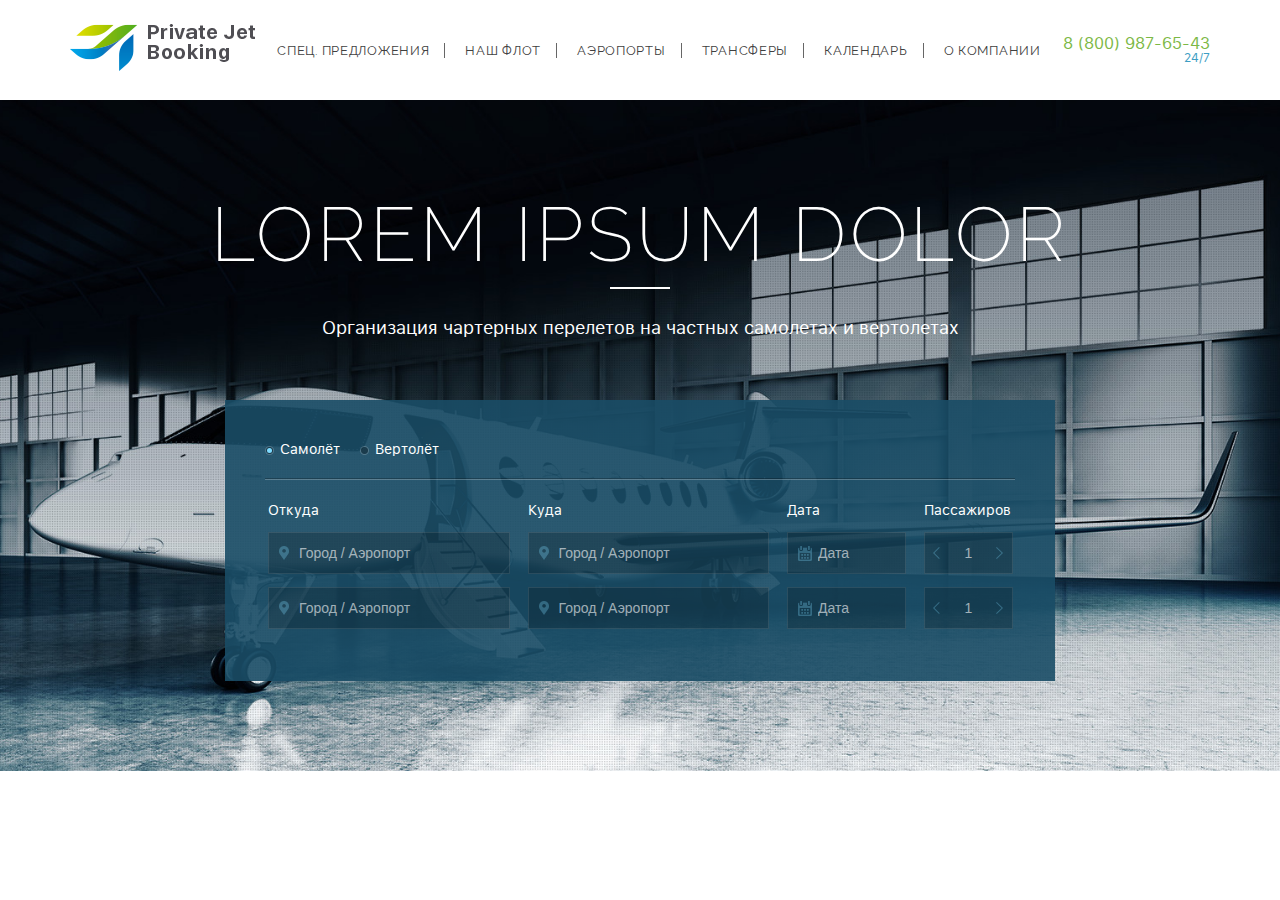
==== public/index.html @ f653ac94 "init" ====
<!DOCTYPE html>
<html lang="en">
  <head>
    <meta charset="UTF-8"/>
    <meta http-equiv="X-UA-Compatible" content="IE=edge"/>
    <meta name="viewport" content="width=device-width, initial-scale=1"/>
    <link rel="stylesheet" href="css/style.min.css"/>
    <title>Document</title>
  </head>
  <body>
    <div class="all-wrapper">
      <header class="site-header">
        <div class="container">
          <div class="site-header__inner"><a href="#" class="logo"><img src="img/logo.png" alt=""/></a>
            <ul class="main-menu">
              <li><a href="#">СПЕЦ. ПРЕДЛОЖЕНИЯ</a></li>
              <li><a href="#">Наш Флот</a></li>
              <li><a href="#">АЭРОПОРТЫ</a></li>
              <li><a href="#">ТРАНСФЕРЫ</a></li>
              <li><a href="#">КАЛЕНДАРЬ</a></li>
              <li><a href="#">О компании</a></li>
            </ul><a href="#" class="header__tel">8 (800) 987-65-43<span>24/7</span></a>
          </div>
        </div>
      </header>
      <main class="main-content">
        <div style="background-image: url(img/home-top.jpg)" class="home-top top-block">
          <div class="container">
            <div class="home-top__inner">
              <h1 class="home-top__title">Lorem ipsum dolor</h1>
              <p class="home-top__subtitle">Организация чартерных перелетов на частных самолетах и вертолетах</p>
              <div class="order-form">
                <div class="order-form__tabs"><a href="#" class="order-form__tabs-item active">Самолёт</a><a href="#" class="order-form__tabs-item">Вертолёт</a></div>
                <div class="order-form__tables">
                  <table class="order-form__table">
                    <tr>
                      <th class="order-form__origin-city">Откуда</th>
                      <th class="order-form__destination-city">Куда</th>
                      <th class="order-form__date">Дата</th>
                      <th class="order-form__passengers">Пассажиров</th>
                    </tr>
                    <tr>
                      <td class="order-form__origin-city">
                        <input type="text" placeholder="Город / Аэропорт" class="order-form__input order-form__city"/>
                      </td>
                      <td class="order-form__destination-city">
                        <input type="text" placeholder="Город / Аэропорт" class="order-form__input order-form__city"/>
                      </td>
                      <td class="order-form__date">
                        <input type="text" placeholder="Дата" class="order-form__input order-form__date-input"/>
                      </td>
                      <td class="order-form__passengers">
                        <input type="number" value="1" min="1" step="1" pattern="[0-9]*" inputmode="numeric" class="order-form__input order-form__passengers-input"/>
                        <div class="input-number-less spin"></div>
                        <div class="input-number-more spin"></div>
                      </td>
                    </tr>
                    <tr>
                      <td class="order-form__origin-city">
                        <input type="text" placeholder="Город / Аэропорт" class="order-form__input order-form__city"/>
                      </td>
                      <td class="order-form__destination-city">
                        <input type="text" placeholder="Город / Аэропорт" class="order-form__input order-form__city"/>
                      </td>
                      <td class="order-form__date">
                        <input type="text" placeholder="Дата" class="order-form__input order-form__date-input"/>
                      </td>
                      <td class="order-form__passengers">
                        <input type="number" value="1" min="1" step="1" pattern="[0-9]*" inputmode="numeric" class="order-form__input order-form__passengers-input"/>
                        <div class="input-number-less spin"></div>
                        <div class="input-number-more spin"></div>
                      </td>
                    </tr>
                  </table>
                </div>
              </div>
            </div>
          </div>
        </div>
      </main>
    </div>
    <footer class="site-footer"></footer>
    <script src="https://ajax.googleapis.com/ajax/libs/jquery/2.1.4/jquery.min.js"></script>
    <script src="js/lib/lib.min.js"></script>
    <script src="js/main.min.js"></script>
  </body>
</html>
---- public/css/style.min.css ----
.cf:after,.cf:before{content:" ";display:table}.cf:after{clear:both}.cf{*zoom:1}*,:after,:before{box-sizing:border-box}

/*! normalize.css v5.0.0 | MIT License | github.com/necolas/normalize.css */html{font-family:sans-serif;line-height:1.15;-ms-text-size-adjust:100%;-webkit-text-size-adjust:100%}body{margin:0}article,aside,footer,header,nav,section{display:block}h1{font-size:2em;margin:.67em 0}figcaption,figure,main{display:block}figure{margin:1em 40px}hr{box-sizing:content-box;height:0;overflow:visible}pre{font-family:monospace,monospace;font-size:1em}a{background-color:transparent;-webkit-text-decoration-skip:objects}a:active,a:hover{outline-width:0}abbr[title]{border-bottom:none;text-decoration:underline;text-decoration:underline dotted}b,strong{font-weight:inherit;font-weight:bolder}code,kbd,samp{font-family:monospace,monospace;font-size:1em}dfn{font-style:italic}mark{background-color:#ff0;color:#000}small{font-size:80%}sub,sup{font-size:75%;line-height:0;position:relative;vertical-align:baseline}sub{bottom:-.25em}sup{top:-.5em}audio,video{display:inline-block}audio:not([controls]){display:none;height:0}img{border-style:none}svg:not(:root){overflow:hidden}button,input,optgroup,select,textarea{font-family:sans-serif;font-size:100%;line-height:1.15;margin:0}button,input{overflow:visible}button,select{text-transform:none}[type=reset],[type=submit],button,html [type=button]{-webkit-appearance:button}[type=button]::-moz-focus-inner,[type=reset]::-moz-focus-inner,[type=submit]::-moz-focus-inner,button::-moz-focus-inner{border-style:none;padding:0}[type=button]:-moz-focusring,[type=reset]:-moz-focusring,[type=submit]:-moz-focusring,button:-moz-focusring{outline:1px dotted ButtonText}fieldset{border:1px solid silver;margin:0 2px;padding:.35em .625em .75em}legend{box-sizing:border-box;color:inherit;display:table;max-width:100%;padding:0;white-space:normal}progress{display:inline-block;vertical-align:baseline}textarea{overflow:auto}[type=checkbox],[type=radio]{box-sizing:border-box;padding:0}[type=number]::-webkit-inner-spin-button,[type=number]::-webkit-outer-spin-button{height:auto}[type=search]{-webkit-appearance:textfield;outline-offset:-2px}[type=search]::-webkit-search-cancel-button,[type=search]::-webkit-search-decoration{-webkit-appearance:none}::-webkit-file-upload-button{-webkit-appearance:button;font:inherit}details,menu{display:block}summary{display:list-item}canvas{display:inline-block}[hidden],template{display:none}@font-face{font-family:Raleway;src:url(../fonts/RalewayExtraLight/RalewayExtraLight.eot);src:url(../fonts/RalewayExtraLight/RalewayExtraLight.eot?#iefix) format("embedded-opentype"),url(../fonts/RalewayExtraLight/RalewayExtraLight.woff) format("woff"),url(../fonts/RalewayExtraLight/RalewayExtraLight.ttf) format("truetype");font-style:normal;font-weight:100}@font-face{font-family:Raleway;src:url(../fonts/RalewayLight/RalewayLight.eot);src:url(../fonts/RalewayLight/RalewayLight.eot?#iefix) format("embedded-opentype"),url(../fonts/RalewayLight/RalewayLight.woff) format("woff"),url(../fonts/RalewayLight/RalewayLight.ttf) format("truetype");font-style:normal;font-weight:300}@font-face{font-family:Raleway;src:url(../fonts/RalewayRegular/RalewayRegular.eot);src:url(../fonts/RalewayRegular/RalewayRegular.eot?#iefix) format("embedded-opentype"),url(../fonts/RalewayRegular/RalewayRegular.woff) format("woff"),url(../fonts/RalewayRegular/RalewayRegular.ttf) format("truetype");font-style:normal;font-weight:400}@font-face{font-family:sf_ui__text;src:url(../fonts/sfuitext-light.woff2) format("woff2"),url(../fonts/sfuitext-light.woff) format("woff");font-weight:300;font-style:normal}@font-face{font-family:sf_ui__text;src:url(../fonts/sfuitext-regular.woff2) format("woff2"),url(../fonts/sfuitext-regular.woff) format("woff");font-weight:400;font-style:normal}@font-face{font-family:sf_ui__text;src:url(../fonts/sfuitext-regularg2.woff2) format("woff2"),url(../fonts/sfuitext-regularg2.woff) format("woff");font-weight:200;font-style:normal}.container{max-width:1160px;padding:0 10px;margin:auto}

/*!
 * Datepicker for Bootstrap v1.6.4 (https://github.com/eternicode/bootstrap-datepicker)
 *
 * Copyright 2012 Stefan Petre
 * Improvements by Andrew Rowls
 * Licensed under the Apache License v2.0 (http://www.apache.org/licenses/LICENSE-2.0)
 */.datepicker{padding:4px;border-radius:4px;direction:ltr}.datepicker-inline{width:220px}.datepicker.datepicker-rtl{direction:rtl}.datepicker.datepicker-rtl table tr td span{float:right}.datepicker-dropdown{top:0;left:0}.datepicker-dropdown:before{content:"";display:inline-block;border-left:7px solid transparent;border-right:7px solid transparent;border-bottom:7px solid #999;border-top:0;border-bottom-color:rgba(0,0,0,.2);position:absolute}.datepicker-dropdown:after{content:"";display:inline-block;border-left:6px solid transparent;border-right:6px solid transparent;border-bottom:6px solid #fff;border-top:0;position:absolute}.datepicker-dropdown.datepicker-orient-left:before{left:6px}.datepicker-dropdown.datepicker-orient-left:after{left:7px}.datepicker-dropdown.datepicker-orient-right:before{right:6px}.datepicker-dropdown.datepicker-orient-right:after{right:7px}.datepicker-dropdown.datepicker-orient-bottom:before{top:-7px}.datepicker-dropdown.datepicker-orient-bottom:after{top:-6px}.datepicker-dropdown.datepicker-orient-top:before{bottom:-7px;border-bottom:0;border-top:7px solid #999}.datepicker-dropdown.datepicker-orient-top:after{bottom:-6px;border-bottom:0;border-top:6px solid #fff}.datepicker table{margin:0;-webkit-touch-callout:none;-webkit-user-select:none;-moz-user-select:none;-ms-user-select:none;user-select:none}.datepicker td,.datepicker th{text-align:center;width:20px;height:20px;border-radius:4px;border:none}.table-striped .datepicker table tr td,.table-striped .datepicker table tr th{background-color:transparent}.datepicker table tr td.day.focused,.datepicker table tr td.day:hover{background:#eee;cursor:pointer}.datepicker table tr td.new,.datepicker table tr td.old{color:#999}.datepicker table tr td.disabled,.datepicker table tr td.disabled:hover{background:0 0;color:#999;cursor:default}.datepicker table tr td.highlighted{background:#d9edf7;border-radius:0}.datepicker table tr td.today,.datepicker table tr td.today.disabled,.datepicker table tr td.today.disabled:hover,.datepicker table tr td.today:hover{background-color:#fde19a;background-image:linear-gradient(180deg,#fdd49a,#fdf59a);background-repeat:repeat-x;filter:progid:DXImageTransform.Microsoft.gradient(startColorstr="#fdd49a",endColorstr="#fdf59a",GradientType=0);border-color:#fdf59a #fdf59a #fbed50;border-color:rgba(0,0,0,.1) rgba(0,0,0,.1) rgba(0,0,0,.25);filter:progid:DXImageTransform.Microsoft.gradient(enabled=false);color:#000}.datepicker table tr td.today.active,.datepicker table tr td.today.disabled,.datepicker table tr td.today.disabled.active,.datepicker table tr td.today.disabled.disabled,.datepicker table tr td.today.disabled:active,.datepicker table tr td.today.disabled:hover,.datepicker table tr td.today.disabled:hover.active,.datepicker table tr td.today.disabled:hover.disabled,.datepicker table tr td.today.disabled:hover:active,.datepicker table tr td.today.disabled:hover:hover,.datepicker table tr td.today.disabled:hover[disabled],.datepicker table tr td.today.disabled[disabled],.datepicker table tr td.today:active,.datepicker table tr td.today:hover,.datepicker table tr td.today:hover.active,.datepicker table tr td.today:hover.disabled,.datepicker table tr td.today:hover:active,.datepicker table tr td.today:hover:hover,.datepicker table tr td.today:hover[disabled],.datepicker table tr td.today[disabled]{background-color:#fdf59a}.datepicker table tr td.today.active,.datepicker table tr td.today.disabled.active,.datepicker table tr td.today.disabled:active,.datepicker table tr td.today.disabled:hover.active,.datepicker table tr td.today.disabled:hover:active,.datepicker table tr td.today:active,.datepicker table tr td.today:hover.active,.datepicker table tr td.today:hover:active{background-color:#fbf069\9}.datepicker table tr td.today:hover:hover{color:#000}.datepicker table tr td.today.active:hover{color:#fff}.datepicker table tr td.range,.datepicker table tr td.range.disabled,.datepicker table tr td.range.disabled:hover,.datepicker table tr td.range:hover{background:#eee;border-radius:0}.datepicker table tr td.range.today,.datepicker table tr td.range.today.disabled,.datepicker table tr td.range.today.disabled:hover,.datepicker table tr td.range.today:hover{background-color:#f3d17a;background-image:linear-gradient(180deg,#f3c17a,#f3e97a);background-repeat:repeat-x;filter:progid:DXImageTransform.Microsoft.gradient(startColorstr="#f3c17a",endColorstr="#f3e97a",GradientType=0);border-color:#f3e97a #f3e97a #edde34;border-color:rgba(0,0,0,.1) rgba(0,0,0,.1) rgba(0,0,0,.25);filter:progid:DXImageTransform.Microsoft.gradient(enabled=false);border-radius:0}.datepicker table tr td.range.today.active,.datepicker table tr td.range.today.disabled,.datepicker table tr td.range.today.disabled.active,.datepicker table tr td.range.today.disabled.disabled,.datepicker table tr td.range.today.disabled:active,.datepicker table tr td.range.today.disabled:hover,.datepicker table tr td.range.today.disabled:hover.active,.datepicker table tr td.range.today.disabled:hover.disabled,.datepicker table tr td.range.today.disabled:hover:active,.datepicker table tr td.range.today.disabled:hover:hover,.datepicker table tr td.range.today.disabled:hover[disabled],.datepicker table tr td.range.today.disabled[disabled],.datepicker table tr td.range.today:active,.datepicker table tr td.range.today:hover,.datepicker table tr td.range.today:hover.active,.datepicker table tr td.range.today:hover.disabled,.datepicker table tr td.range.today:hover:active,.datepicker table tr td.range.today:hover:hover,.datepicker table tr td.range.today:hover[disabled],.datepicker table tr td.range.today[disabled]{background-color:#f3e97a}.datepicker table tr td.range.today.active,.datepicker table tr td.range.today.disabled.active,.datepicker table tr td.range.today.disabled:active,.datepicker table tr td.range.today.disabled:hover.active,.datepicker table tr td.range.today.disabled:hover:active,.datepicker table tr td.range.today:active,.datepicker table tr td.range.today:hover.active,.datepicker table tr td.range.today:hover:active{background-color:#efe24b\9}.datepicker table tr td.selected,.datepicker table tr td.selected.disabled,.datepicker table tr td.selected.disabled:hover,.datepicker table tr td.selected:hover{background-color:#9e9e9e;background-image:linear-gradient(180deg,#b3b3b3,grey);background-repeat:repeat-x;filter:progid:DXImageTransform.Microsoft.gradient(startColorstr="#b3b3b3",endColorstr="#808080",GradientType=0);border-color:grey grey #595959;border-color:rgba(0,0,0,.1) rgba(0,0,0,.1) rgba(0,0,0,.25);filter:progid:DXImageTransform.Microsoft.gradient(enabled=false);color:#fff;text-shadow:0 -1px 0 rgba(0,0,0,.25)}.datepicker table tr td.selected.active,.datepicker table tr td.selected.disabled,.datepicker table tr td.selected.disabled.active,.datepicker table tr td.selected.disabled.disabled,.datepicker table tr td.selected.disabled:active,.datepicker table tr td.selected.disabled:hover,.datepicker table tr td.selected.disabled:hover.active,.datepicker table tr td.selected.disabled:hover.disabled,.datepicker table tr td.selected.disabled:hover:active,.datepicker table tr td.selected.disabled:hover:hover,.datepicker table tr td.selected.disabled:hover[disabled],.datepicker table tr td.selected.disabled[disabled],.datepicker table tr td.selected:active,.datepicker table tr td.selected:hover,.datepicker table tr td.selected:hover.active,.datepicker table tr td.selected:hover.disabled,.datepicker table tr td.selected:hover:active,.datepicker table tr td.selected:hover:hover,.datepicker table tr td.selected:hover[disabled],.datepicker table tr td.selected[disabled]{background-color:grey}.datepicker table tr td.selected.active,.datepicker table tr td.selected.disabled.active,.datepicker table tr td.selected.disabled:active,.datepicker table tr td.selected.disabled:hover.active,.datepicker table tr td.selected.disabled:hover:active,.datepicker table tr td.selected:active,.datepicker table tr td.selected:hover.active,.datepicker table tr td.selected:hover:active{background-color:#666\9}.datepicker table tr td.active,.datepicker table tr td.active.disabled,.datepicker table tr td.active.disabled:hover,.datepicker table tr td.active:hover{background-color:#006dcc;background-image:linear-gradient(180deg,#08c,#04c);background-repeat:repeat-x;filter:progid:DXImageTransform.Microsoft.gradient(startColorstr="#08c",endColorstr="#0044cc",GradientType=0);border-color:#04c #04c #002a80;border-color:rgba(0,0,0,.1) rgba(0,0,0,.1) rgba(0,0,0,.25);filter:progid:DXImageTransform.Microsoft.gradient(enabled=false);color:#fff;text-shadow:0 -1px 0 rgba(0,0,0,.25)}.datepicker table tr td.active.active,.datepicker table tr td.active.disabled,.datepicker table tr td.active.disabled.active,.datepicker table tr td.active.disabled.disabled,.datepicker table tr td.active.disabled:active,.datepicker table tr td.active.disabled:hover,.datepicker table tr td.active.disabled:hover.active,.datepicker table tr td.active.disabled:hover.disabled,.datepicker table tr td.active.disabled:hover:active,.datepicker table tr td.active.disabled:hover:hover,.datepicker table tr td.active.disabled:hover[disabled],.datepicker table tr td.active.disabled[disabled],.datepicker table tr td.active:active,.datepicker table tr td.active:hover,.datepicker table tr td.active:hover.active,.datepicker table tr td.active:hover.disabled,.datepicker table tr td.active:hover:active,.datepicker table tr td.active:hover:hover,.datepicker table tr td.active:hover[disabled],.datepicker table tr td.active[disabled]{background-color:#04c}.datepicker table tr td.active.active,.datepicker table tr td.active.disabled.active,.datepicker table tr td.active.disabled:active,.datepicker table tr td.active.disabled:hover.active,.datepicker table tr td.active.disabled:hover:active,.datepicker table tr td.active:active,.datepicker table tr td.active:hover.active,.datepicker table tr td.active:hover:active{background-color:#039\9}.datepicker table tr td span{display:block;width:23%;height:54px;line-height:54px;float:left;margin:1%;cursor:pointer;border-radius:4px}.datepicker table tr td span.focused,.datepicker table tr td span:hover{background:#eee}.datepicker table tr td span.disabled,.datepicker table tr td span.disabled:hover{background:0 0;color:#999;cursor:default}.datepicker table tr td span.active,.datepicker table tr td span.active.disabled,.datepicker table tr td span.active.disabled:hover,.datepicker table tr td span.active:hover{background-color:#006dcc;background-image:linear-gradient(180deg,#08c,#04c);background-repeat:repeat-x;filter:progid:DXImageTransform.Microsoft.gradient(startColorstr="#08c",endColorstr="#0044cc",GradientType=0);border-color:#04c #04c #002a80;border-color:rgba(0,0,0,.1) rgba(0,0,0,.1) rgba(0,0,0,.25);filter:progid:DXImageTransform.Microsoft.gradient(enabled=false);color:#fff;text-shadow:0 -1px 0 rgba(0,0,0,.25)}.datepicker table tr td span.active.active,.datepicker table tr td span.active.disabled,.datepicker table tr td span.active.disabled.active,.datepicker table tr td span.active.disabled.disabled,.datepicker table tr td span.active.disabled:active,.datepicker table tr td span.active.disabled:hover,.datepicker table tr td span.active.disabled:hover.active,.datepicker table tr td span.active.disabled:hover.disabled,.datepicker table tr td span.active.disabled:hover:active,.datepicker table tr td span.active.disabled:hover:hover,.datepicker table tr td span.active.disabled:hover[disabled],.datepicker table tr td span.active.disabled[disabled],.datepicker table tr td span.active:active,.datepicker table tr td span.active:hover,.datepicker table tr td span.active:hover.active,.datepicker table tr td span.active:hover.disabled,.datepicker table tr td span.active:hover:active,.datepicker table tr td span.active:hover:hover,.datepicker table tr td span.active:hover[disabled],.datepicker table tr td span.active[disabled]{background-color:#04c}.datepicker table tr td span.active.active,.datepicker table tr td span.active.disabled.active,.datepicker table tr td span.active.disabled:active,.datepicker table tr td span.active.disabled:hover.active,.datepicker table tr td span.active.disabled:hover:active,.datepicker table tr td span.active:active,.datepicker table tr td span.active:hover.active,.datepicker table tr td span.active:hover:active{background-color:#039\9}.datepicker table tr td span.new,.datepicker table tr td span.old{color:#999}.datepicker .datepicker-switch{width:145px}.datepicker .datepicker-switch,.datepicker .next,.datepicker .prev,.datepicker tfoot tr th{cursor:pointer}.datepicker .datepicker-switch:hover,.datepicker .next:hover,.datepicker .prev:hover,.datepicker tfoot tr th:hover{background:#eee}.datepicker .cw{font-size:10px;width:12px;padding:0 2px 0 5px;vertical-align:middle}.input-append.date .add-on,.input-prepend.date .add-on{cursor:pointer}.input-append.date .add-on i,.input-prepend.date .add-on i{margin-top:3px}.input-daterange input{text-align:center}.input-daterange input:first-child{border-radius:3px 0 0 3px}.input-daterange input:last-child{border-radius:0 3px 3px 0}.input-daterange .add-on{display:inline-block;width:auto;min-width:16px;height:18px;padding:4px 5px;font-weight:400;line-height:18px;text-align:center;text-shadow:0 1px 0 #fff;vertical-align:middle;background-color:#eee;border:1px solid #ccc;margin-left:-5px;margin-right:-5px}body{font-family:sf_ui__text;font-weight:400}.site-header__inner{display:-webkit-box;display:-ms-flexbox;display:flex;-webkit-box-pack:justify;-ms-flex-pack:justify;justify-content:space-between;-webkit-box-align:center;-ms-flex-align:center;align-items:center;height:100px}.site-header .main-menu{list-style-type:none;margin:0;padding:0}.site-header .main-menu li{display:inline-block;border-right:1px solid #666;line-height:14px}.site-header .main-menu li:last-child{border:none}.site-header .main-menu li a{font:400 13px Raleway;color:#404040;text-transform:uppercase;text-decoration:none;padding:0 15px;letter-spacing:.055em}.site-header .main-menu li a:hover{text-decoration:underline}.site-header .header__tel{font:400 16px sf_ui__text;color:#7cb845;text-decoration:none}.site-header .header__tel span{font-size:12px;color:#3d9ec4;display:block;text-align:right}.top-block{background-size:cover;background-position:50%;background-repeat:no-repeat;padding:90px 0;min-height:500px;color:#fff}.home-top__title{text-align:center;letter-spacing:.05em;font:100 76px Raleway;margin:0 0 30px;text-transform:uppercase;position:relative;padding-bottom:10px}.home-top__title:after{position:absolute;content:"";width:60px;height:2px;background:#fff;bottom:0;left:50%;margin-left:-30px}.home-top__subtitle{font-size:18px;margin:0;text-align:center}.order-form{max-width:830px;margin:60px auto 0;padding:40px;background:rgba(25,76,102,.9)}.order-form__tabs{padding-bottom:20px;border-bottom:1px solid rgba(0,0,0,.25)}.order-form__tabs-item{background:url(../img/tab-ico.png) left top 4px no-repeat;padding-left:15px;color:#fff;font-size:14px;text-decoration:none;margin-right:20px;display:inline-block;position:relative}.order-form__tabs-item:after{content:"";display:none;height:5px;width:5px;background:#7fdbff;border-radius:50%;position:absolute;left:2px;top:6px}.order-form__tabs-item.active:after,.order-form__tabs-item:hover:after{display:block}.order-form__tables{padding-top:20px;border-top:1px solid hsla(0,0%,100%,.25)}.order-form__table{width:100%;table-layout:fixed}.order-form__table th{text-align:left;font-weight:400;font-size:14px}.order-form__table td,.order-form__table th{padding-bottom:10px}.order-form__table td{padding-right:15px}.order-form__table input{display:block;max-width:100%}.order-form__passengers{width:90px;position:relative;padding-right:0!important}.order-form__date{width:135px}.order-form__input{width:100%;height:42px;background-color:rgba(0,0,0,.2);border:1px solid hsla(0,0%,100%,.1);outline:0;padding:0 10px 0 30px;font-size:14px;background-position:left 10px center;background-repeat:no-repeat;color:#fff}.order-form__input::-webkit-input-placeholder{color:hsla(0,0%,100%,.6)}.order-form__input:-moz-placeholder,.order-form__input::-moz-placeholder{color:hsla(0,0%,100%,.6)}.order-form__input:-ms-input-placeholder{color:hsla(0,0%,100%,.6)}.order-form__city{background-image:url(../img/order-loc.png)}.order-form__date-input{background-image:url(../img/order-date.png)}.order-form__passengers-input{text-align:center;padding:0 20px;color:hsla(0,0%,100%,.6);-webkit-appearance:none;appearance:none;-moz-appearance:textfield}.order-form input[type=number]::-webkit-inner-spin-button,.order-form input[type=number]::-webkit-outer-spin-button{-webkit-appearance:none;margin:0}.order-form .spin{position:absolute;background:url(../img/spin-less.png);width:7px;height:12px;top:16px;left:10px;cursor:pointer}.order-form .spin.input-number-more{left:auto;right:10px;background:url(../img/spin-right.png)}
/*# sourceMappingURL=maps/style.min.css.map */
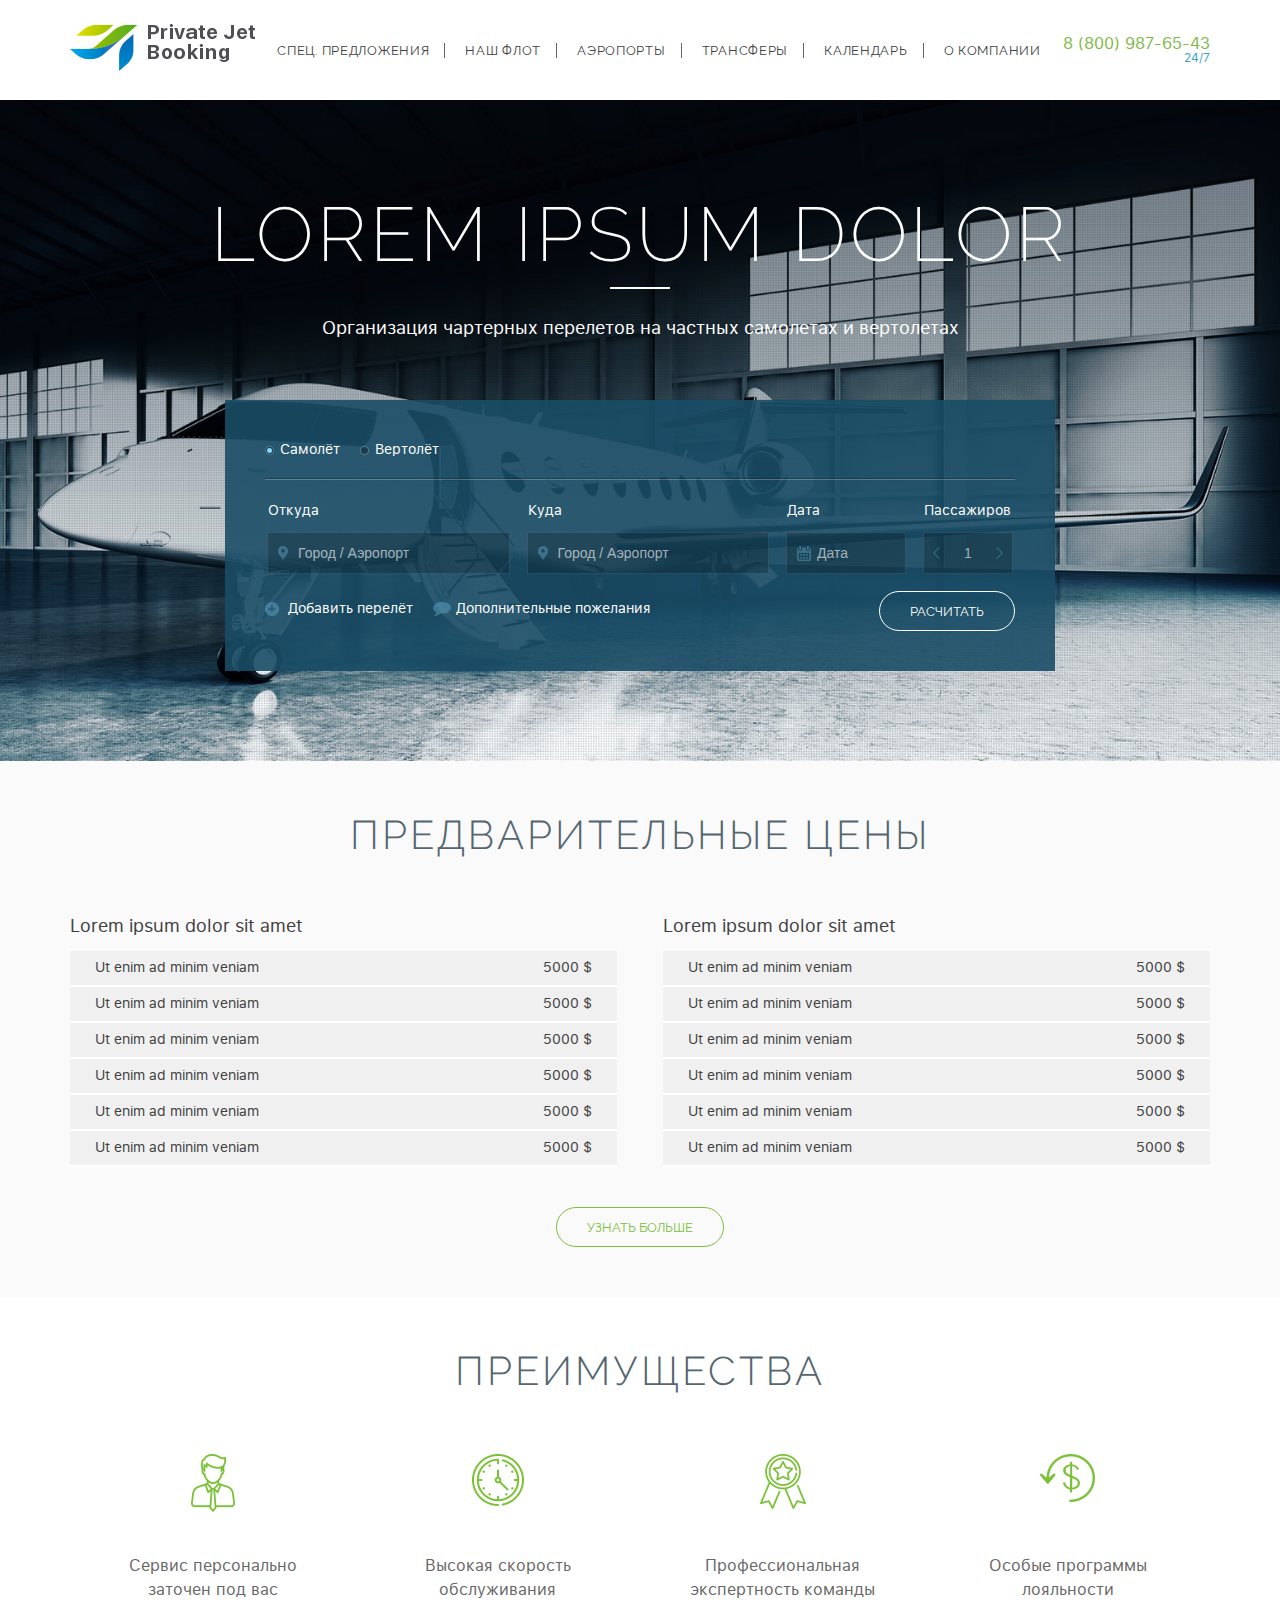
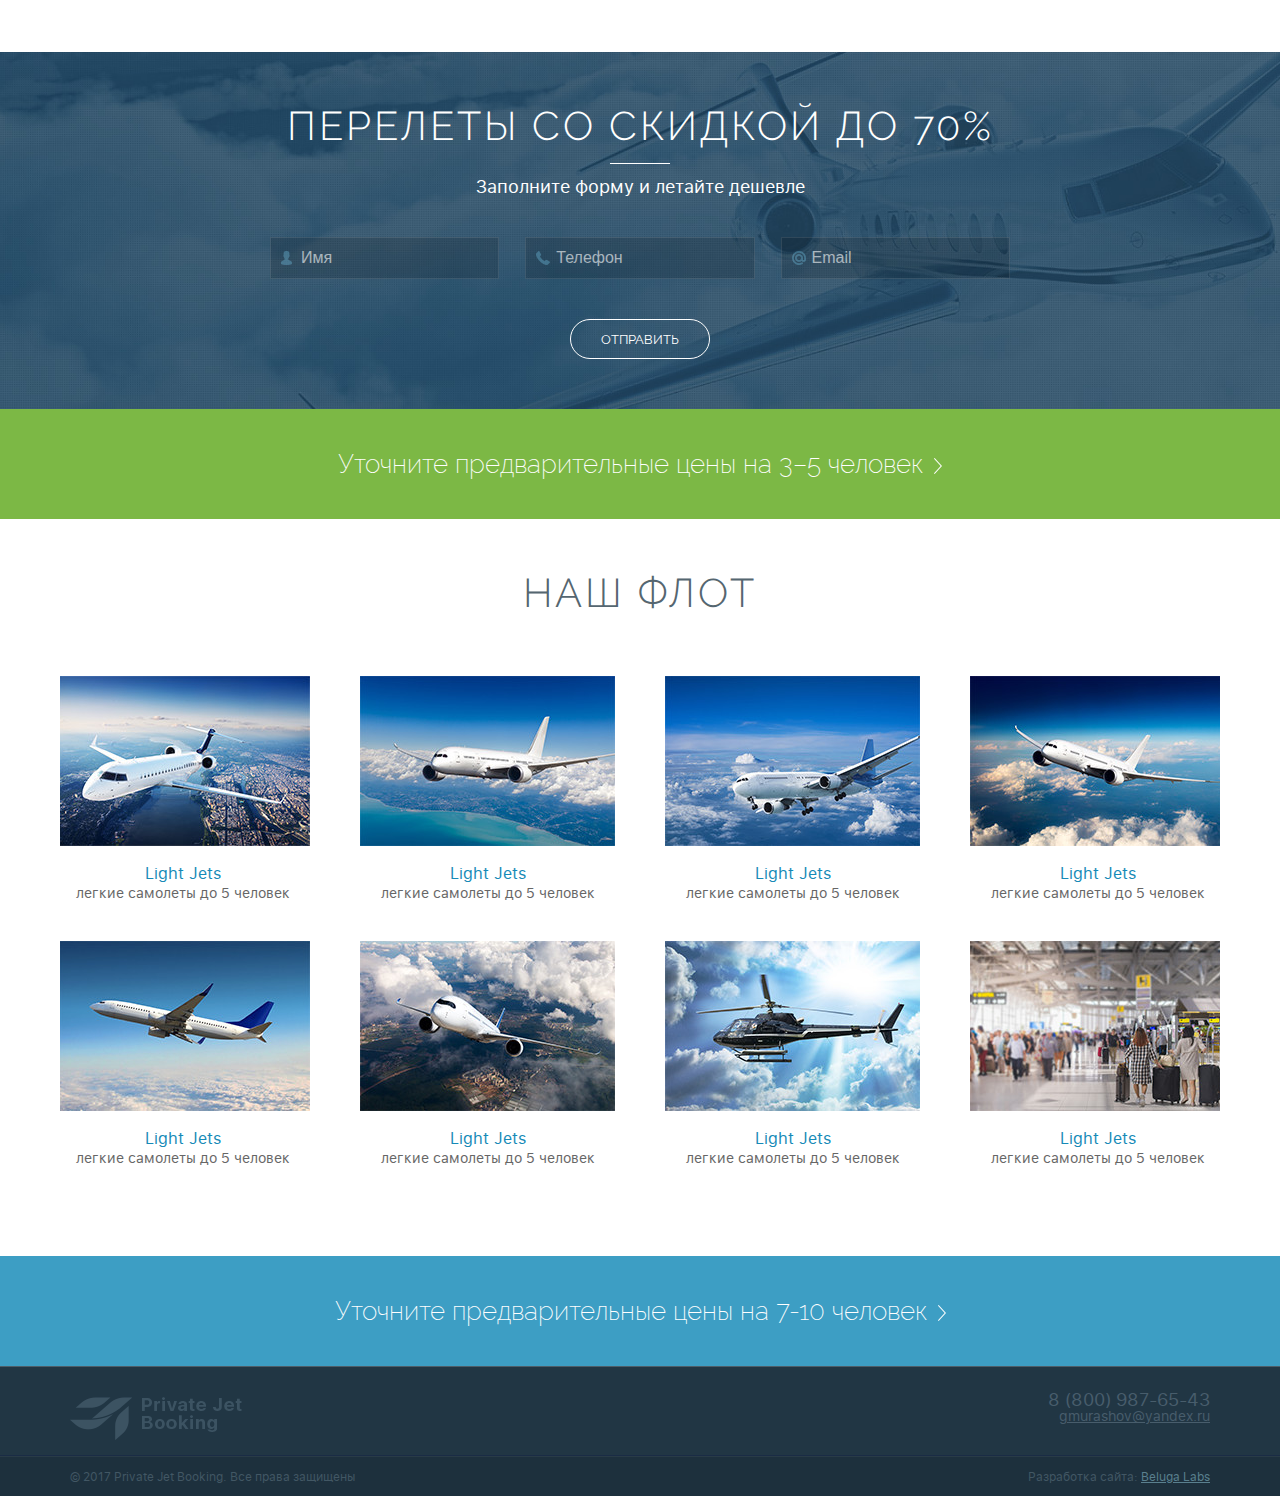
==== commit fbff30fd: "++" ====
--- a/public/index.html
+++ b/public/index.html
@@ -55,31 +55,174 @@
                         <div class="input-number-more spin"></div>
                       </td>
                     </tr>
-                    <tr>
-                      <td class="order-form__origin-city">
-                        <input type="text" placeholder="Город / Аэропорт" class="order-form__input order-form__city"/>
-                      </td>
-                      <td class="order-form__destination-city">
-                        <input type="text" placeholder="Город / Аэропорт" class="order-form__input order-form__city"/>
-                      </td>
-                      <td class="order-form__date">
-                        <input type="text" placeholder="Дата" class="order-form__input order-form__date-input"/>
-                      </td>
-                      <td class="order-form__passengers">
-                        <input type="number" value="1" min="1" step="1" pattern="[0-9]*" inputmode="numeric" class="order-form__input order-form__passengers-input"/>
-                        <div class="input-number-less spin"></div>
-                        <div class="input-number-more spin"></div>
-                      </td>
-                    </tr>
                   </table>
                 </div>
+                <div class="order-form__bottom">
+                  <div class="order-form__new"><a href="#" class="order-form__new-link add-row">Добавить перелёт</a><a href="#" class="order-form__new-link more-desire">Дополнительные пожелания</a></div>
+                  <div class="order-form__submit">
+                    <input type="submit" value="Расчитать" class="btn"/>
+                  </div>
+                </div>
               </div>
             </div>
           </div>
         </div>
+        <div class="home-prices home-blocks">
+          <div class="container">
+            <h2 class="simple-title">Предварительные цены</h2>
+            <div class="home-prices__wrapper">
+              <div class="home-prices__col">
+                <p class="home-prices__title">Lorem ipsum dolor sit amet</p>
+                <table>
+                  <tr>
+                    <td>Ut enim ad minim veniam</td>
+                    <td>5000 $</td>
+                  </tr>
+                  <tr>
+                    <td>Ut enim ad minim veniam</td>
+                    <td>5000 $</td>
+                  </tr>
+                  <tr>
+                    <td>Ut enim ad minim veniam</td>
+                    <td>5000 $</td>
+                  </tr>
+                  <tr>
+                    <td>Ut enim ad minim veniam</td>
+                    <td>5000 $</td>
+                  </tr>
+                  <tr>
+                    <td>Ut enim ad minim veniam</td>
+                    <td>5000 $</td>
+                  </tr>
+                  <tr>
+                    <td>Ut enim ad minim veniam</td>
+                    <td>5000 $</td>
+                  </tr>
+                </table>
+              </div>
+              <div class="home-prices__col">
+                <p class="home-prices__title">Lorem ipsum dolor sit amet</p>
+                <table>
+                  <tr>
+                    <td>Ut enim ad minim veniam</td>
+                    <td>5000 $</td>
+                  </tr>
+                  <tr>
+                    <td>Ut enim ad minim veniam</td>
+                    <td>5000 $</td>
+                  </tr>
+                  <tr>
+                    <td>Ut enim ad minim veniam</td>
+                    <td>5000 $</td>
+                  </tr>
+                  <tr>
+                    <td>Ut enim ad minim veniam</td>
+                    <td>5000 $</td>
+                  </tr>
+                  <tr>
+                    <td>Ut enim ad minim veniam</td>
+                    <td>5000 $</td>
+                  </tr>
+                  <tr>
+                    <td>Ut enim ad minim veniam</td>
+                    <td>5000 $</td>
+                  </tr>
+                </table>
+              </div>
+            </div>
+            <div class="link-wrapper"><a href="#" class="btn btn--green">Узнать больше</a></div>
+          </div>
+        </div>
+        <div class="home-advantages home-blocks">
+          <div class="container">
+            <h2 class="simple-title">Преимущества</h2>
+            <div class="home-advantages__list">
+              <div class="home-advantages__item">
+                <div class="home-advantages__img"><img src="img/adv1.png" alt=""/></div>
+                <p class="home-advantages__text">Сервис персонально заточен под вас</p>
+              </div>
+              <div class="home-advantages__item">
+                <div class="home-advantages__img"><img src="img/adv2.png" alt=""/></div>
+                <p class="home-advantages__text">Высокая скорость обслуживания </p>
+              </div>
+              <div class="home-advantages__item">
+                <div class="home-advantages__img"><img src="img/adv3.png" alt=""/></div>
+                <p class="home-advantages__text">Профессиональная экспертность команды</p>
+              </div>
+              <div class="home-advantages__item">
+                <div class="home-advantages__img"><img src="img/adv4.png" alt=""/></div>
+                <p class="home-advantages__text">Особые программы лояльности </p>
+              </div>
+            </div>
+          </div>
+        </div>
+        <div class="home-form home-blocks">
+          <div class="container">
+            <h2 class="simple-title">Перелеты со скидкой до 70%</h2>
+            <p class="simple-subtitle">Заполните форму и летайте дешевле</p>
+            <form>
+              <div class="home-form__row">
+                <div class="home-form__col"> 
+                  <input type="text" placeholder="Имя" class="home-form__input home-form__input-name"/>
+                </div>
+                <div class="home-form__col"> 
+                  <input type="text" placeholder="Телефон" class="home-form__input home-form__input-tel"/>
+                </div>
+                <div class="home-form__col"> 
+                  <input type="text" placeholder="Email" class="home-form__input home-form__input-email"/>
+                </div>
+              </div>
+              <div class="link-wrapper">
+                <input type="submit" value="Отправить" class="btn"/>
+              </div>
+            </form>
+          </div>
+        </div><a href="#" class="full-links full-links--green"><span>Уточните предварительные цены на 3–5 человек</span></a>
+        <div class="home-fleet home-blocks">
+          <div class="container">
+            <h2 class="simple-title">Наш флот</h2>
+            <div class="home-fleet__list"><a href="#" class="home-fleet__item">
+                <div class="home-fleet__img"><img src="img/fl1.jpg" alt=""/></div>
+                <p class="home-fleet__title">Light Jets</p>
+                <p class="home-fleet__description">легкие самолеты до 5 человек</p></a><a href="#" class="home-fleet__item">
+                <div class="home-fleet__img"><img src="img/fl2.jpg" alt=""/></div>
+                <p class="home-fleet__title">Light Jets</p>
+                <p class="home-fleet__description">легкие самолеты до 5 человек</p></a><a href="#" class="home-fleet__item">
+                <div class="home-fleet__img"><img src="img/fl3.jpg" alt=""/></div>
+                <p class="home-fleet__title">Light Jets</p>
+                <p class="home-fleet__description">легкие самолеты до 5 человек</p></a><a href="#" class="home-fleet__item">
+                <div class="home-fleet__img"><img src="img/fl4.jpg" alt=""/></div>
+                <p class="home-fleet__title">Light Jets</p>
+                <p class="home-fleet__description">легкие самолеты до 5 человек</p></a><a href="#" class="home-fleet__item">
+                <div class="home-fleet__img"><img src="img/fl5.jpg" alt=""/></div>
+                <p class="home-fleet__title">Light Jets</p>
+                <p class="home-fleet__description">легкие самолеты до 5 человек</p></a><a href="#" class="home-fleet__item">
+                <div class="home-fleet__img"><img src="img/fl6.jpg" alt=""/></div>
+                <p class="home-fleet__title">Light Jets</p>
+                <p class="home-fleet__description">легкие самолеты до 5 человек</p></a><a href="#" class="home-fleet__item">
+                <div class="home-fleet__img"><img src="img/fl7.jpg" alt=""/></div>
+                <p class="home-fleet__title">Light Jets</p>
+                <p class="home-fleet__description">легкие самолеты до 5 человек</p></a><a href="#" class="home-fleet__item">
+                <div class="home-fleet__img"><img src="img/fl9.jpg" alt=""/></div>
+                <p class="home-fleet__title">Light Jets</p>
+                <p class="home-fleet__description">легкие самолеты до 5 человек</p></a></div>
+          </div>
+        </div><a href="#" class="full-links full-links--blue"><span>Уточните предварительные цены на 7-10 человек</span></a>
       </main>
     </div>
-    <footer class="site-footer"></footer>
+    <footer class="site-footer">
+      <div class="site-footer__top">
+        <div class="container cf"><a href="#" class="site-footer__logo"><img src="img/footer-logo.png" alt=""/></a>
+          <div class="site-footer__links"><a href="tel:8 (800) 987-65-43" class="site-footer__tel site-footer__link">8 (800) 987-65-43</a><a href="mailto:gmurashov@yandex.ru" class="site-footer__email site-footer__link">gmurashov@yandex.ru</a></div>
+        </div>
+      </div>
+      <div class="site-footer__bottom">
+        <div class="container cf">
+          <div class="site-footer__copyright">© 2017 Private Jet Booking. Все права защищены</div>
+          <div class="site-footer__madein">Разработка сайта: <a href="http://belugalab.ru/" target="_blank">Beluga Labs</a></div>
+        </div>
+      </div>
+    </footer>
     <script src="https://ajax.googleapis.com/ajax/libs/jquery/2.1.4/jquery.min.js"></script>
     <script src="js/lib/lib.min.js"></script>
     <script src="js/main.min.js"></script>
--- a/public/css/style.min.css
+++ b/public/css/style.min.css
@@ -1,12 +1,10 @@
 .cf:after,.cf:before{content:" ";display:table}.cf:after{clear:both}.cf{*zoom:1}*,:after,:before{box-sizing:border-box}
 
-/*! normalize.css v5.0.0 | MIT License | github.com/necolas/normalize.css */html{font-family:sans-serif;line-height:1.15;-ms-text-size-adjust:100%;-webkit-text-size-adjust:100%}body{margin:0}article,aside,footer,header,nav,section{display:block}h1{font-size:2em;margin:.67em 0}figcaption,figure,main{display:block}figure{margin:1em 40px}hr{box-sizing:content-box;height:0;overflow:visible}pre{font-family:monospace,monospace;font-size:1em}a{background-color:transparent;-webkit-text-decoration-skip:objects}a:active,a:hover{outline-width:0}abbr[title]{border-bottom:none;text-decoration:underline;text-decoration:underline dotted}b,strong{font-weight:inherit;font-weight:bolder}code,kbd,samp{font-family:monospace,monospace;font-size:1em}dfn{font-style:italic}mark{background-color:#ff0;color:#000}small{font-size:80%}sub,sup{font-size:75%;line-height:0;position:relative;vertical-align:baseline}sub{bottom:-.25em}sup{top:-.5em}audio,video{display:inline-block}audio:not([controls]){display:none;height:0}img{border-style:none}svg:not(:root){overflow:hidden}button,input,optgroup,select,textarea{font-family:sans-serif;font-size:100%;line-height:1.15;margin:0}button,input{overflow:visible}button,select{text-transform:none}[type=reset],[type=submit],button,html [type=button]{-webkit-appearance:button}[type=button]::-moz-focus-inner,[type=reset]::-moz-focus-inner,[type=submit]::-moz-focus-inner,button::-moz-focus-inner{border-style:none;padding:0}[type=button]:-moz-focusring,[type=reset]:-moz-focusring,[type=submit]:-moz-focusring,button:-moz-focusring{outline:1px dotted ButtonText}fieldset{border:1px solid silver;margin:0 2px;padding:.35em .625em .75em}legend{box-sizing:border-box;color:inherit;display:table;max-width:100%;padding:0;white-space:normal}progress{display:inline-block;vertical-align:baseline}textarea{overflow:auto}[type=checkbox],[type=radio]{box-sizing:border-box;padding:0}[type=number]::-webkit-inner-spin-button,[type=number]::-webkit-outer-spin-button{height:auto}[type=search]{-webkit-appearance:textfield;outline-offset:-2px}[type=search]::-webkit-search-cancel-button,[type=search]::-webkit-search-decoration{-webkit-appearance:none}::-webkit-file-upload-button{-webkit-appearance:button;font:inherit}details,menu{display:block}summary{display:list-item}canvas{display:inline-block}[hidden],template{display:none}@font-face{font-family:Raleway;src:url(../fonts/RalewayExtraLight/RalewayExtraLight.eot);src:url(../fonts/RalewayExtraLight/RalewayExtraLight.eot?#iefix) format("embedded-opentype"),url(../fonts/RalewayExtraLight/RalewayExtraLight.woff) format("woff"),url(../fonts/RalewayExtraLight/RalewayExtraLight.ttf) format("truetype");font-style:normal;font-weight:100}@font-face{font-family:Raleway;src:url(../fonts/RalewayLight/RalewayLight.eot);src:url(../fonts/RalewayLight/RalewayLight.eot?#iefix) format("embedded-opentype"),url(../fonts/RalewayLight/RalewayLight.woff) format("woff"),url(../fonts/RalewayLight/RalewayLight.ttf) format("truetype");font-style:normal;font-weight:300}@font-face{font-family:Raleway;src:url(../fonts/RalewayRegular/RalewayRegular.eot);src:url(../fonts/RalewayRegular/RalewayRegular.eot?#iefix) format("embedded-opentype"),url(../fonts/RalewayRegular/RalewayRegular.woff) format("woff"),url(../fonts/RalewayRegular/RalewayRegular.ttf) format("truetype");font-style:normal;font-weight:400}@font-face{font-family:sf_ui__text;src:url(../fonts/sfuitext-light.woff2) format("woff2"),url(../fonts/sfuitext-light.woff) format("woff");font-weight:300;font-style:normal}@font-face{font-family:sf_ui__text;src:url(../fonts/sfuitext-regular.woff2) format("woff2"),url(../fonts/sfuitext-regular.woff) format("woff");font-weight:400;font-style:normal}@font-face{font-family:sf_ui__text;src:url(../fonts/sfuitext-regularg2.woff2) format("woff2"),url(../fonts/sfuitext-regularg2.woff) format("woff");font-weight:200;font-style:normal}.container{max-width:1160px;padding:0 10px;margin:auto}
+/*! normalize.css v5.0.0 | MIT License | github.com/necolas/normalize.css */html{font-family:sans-serif;line-height:1.15;-ms-text-size-adjust:100%;-webkit-text-size-adjust:100%}body{margin:0}article,aside,footer,header,nav,section{display:block}h1{font-size:2em;margin:.67em 0}figcaption,figure,main{display:block}figure{margin:1em 40px}hr{box-sizing:content-box;height:0;overflow:visible}pre{font-family:monospace,monospace;font-size:1em}a{background-color:transparent;-webkit-text-decoration-skip:objects}a:active,a:hover{outline-width:0}abbr[title]{border-bottom:none;text-decoration:underline;text-decoration:underline dotted}b,strong{font-weight:inherit;font-weight:bolder}code,kbd,samp{font-family:monospace,monospace;font-size:1em}dfn{font-style:italic}mark{background-color:#ff0;color:#000}small{font-size:80%}sub,sup{font-size:75%;line-height:0;position:relative;vertical-align:baseline}sub{bottom:-.25em}sup{top:-.5em}audio,video{display:inline-block}audio:not([controls]){display:none;height:0}img{border-style:none}svg:not(:root){overflow:hidden}button,input,optgroup,select,textarea{font-family:sans-serif;font-size:100%;line-height:1.15;margin:0}button,input{overflow:visible}button,select{text-transform:none}[type=reset],[type=submit],button,html [type=button]{-webkit-appearance:button}[type=button]::-moz-focus-inner,[type=reset]::-moz-focus-inner,[type=submit]::-moz-focus-inner,button::-moz-focus-inner{border-style:none;padding:0}[type=button]:-moz-focusring,[type=reset]:-moz-focusring,[type=submit]:-moz-focusring,button:-moz-focusring{outline:1px dotted ButtonText}fieldset{border:1px solid silver;margin:0 2px;padding:.35em .625em .75em}legend{box-sizing:border-box;color:inherit;display:table;max-width:100%;padding:0;white-space:normal}progress{display:inline-block;vertical-align:baseline}textarea{overflow:auto}[type=checkbox],[type=radio]{box-sizing:border-box;padding:0}[type=number]::-webkit-inner-spin-button,[type=number]::-webkit-outer-spin-button{height:auto}[type=search]{-webkit-appearance:textfield;outline-offset:-2px}[type=search]::-webkit-search-cancel-button,[type=search]::-webkit-search-decoration{-webkit-appearance:none}::-webkit-file-upload-button{-webkit-appearance:button;font:inherit}details,menu{display:block}summary{display:list-item}canvas{display:inline-block}[hidden],template{display:none}@font-face{font-family:Raleway;src:url(../fonts/RalewayExtraLight/RalewayExtraLight.eot);src:url(../fonts/RalewayExtraLight/RalewayExtraLight.eot?#iefix) format("embedded-opentype"),url(../fonts/RalewayExtraLight/RalewayExtraLight.woff) format("woff"),url(../fonts/RalewayExtraLight/RalewayExtraLight.ttf) format("truetype");font-style:normal;font-weight:100}@font-face{font-family:Raleway;src:url(../fonts/RalewayLight/RalewayLight.eot);src:url(../fonts/RalewayLight/RalewayLight.eot?#iefix) format("embedded-opentype"),url(../fonts/RalewayLight/RalewayLight.woff) format("woff"),url(../fonts/RalewayLight/RalewayLight.ttf) format("truetype");font-style:normal;font-weight:300}@font-face{font-family:Raleway;src:url(../fonts/RalewayRegular/RalewayRegular.eot);src:url(../fonts/RalewayRegular/RalewayRegular.eot?#iefix) format("embedded-opentype"),url(../fonts/RalewayRegular/RalewayRegular.woff) format("woff"),url(../fonts/RalewayRegular/RalewayRegular.ttf) format("truetype");font-style:normal;font-weight:400}@font-face{font-family:sf_ui__text;src:url(../fonts/sfuitext-light.woff2) format("woff2"),url(../fonts/sfuitext-light.woff) format("woff");font-weight:300;font-style:normal}@font-face{font-family:sf_ui__text;src:url(../fonts/sfuitext-regular.woff2) format("woff2"),url(../fonts/sfuitext-regular.woff) format("woff");font-weight:400;font-style:normal}@font-face{font-family:sf_ui__text;src:url(../fonts/sfuitext-regularg2.woff2) format("woff2"),url(../fonts/sfuitext-regularg2.woff) format("woff");font-weight:200;font-style:normal}.container{max-width:1160px;padding:0 10px;margin:auto}.btn{padding:0 30px;display:inline-block;text-align:center;color:#fff;text-decoration:none;font:400 13px Raleway;background:transparent;border:1px solid #fff;border-radius:20px;height:40px;line-height:40px;text-transform:uppercase;cursor:pointer;outline:0;transition:all .3s ease-in-out}.btn:hover{background:#1b3f51}.btn--green{color:#7ac03a;border-color:#7ac03a}.btn--green:hover{background:#7ac03a;color:#fff}.simple-title{margin:0 0 60px;text-align:center;text-transform:uppercase;color:#556670;font:300 40px Raleway;letter-spacing:.075em}.link-wrapper{text-align:center;margin-top:40px}
 
 /*!
- * Datepicker for Bootstrap v1.6.4 (https://github.com/eternicode/bootstrap-datepicker)
+ * Datepicker for Bootstrap v1.7.0-RC3 (https://github.com/uxsolutions/bootstrap-datepicker)
  *
- * Copyright 2012 Stefan Petre
- * Improvements by Andrew Rowls
  * Licensed under the Apache License v2.0 (http://www.apache.org/licenses/LICENSE-2.0)
- */.datepicker{padding:4px;border-radius:4px;direction:ltr}.datepicker-inline{width:220px}.datepicker.datepicker-rtl{direction:rtl}.datepicker.datepicker-rtl table tr td span{float:right}.datepicker-dropdown{top:0;left:0}.datepicker-dropdown:before{content:"";display:inline-block;border-left:7px solid transparent;border-right:7px solid transparent;border-bottom:7px solid #999;border-top:0;border-bottom-color:rgba(0,0,0,.2);position:absolute}.datepicker-dropdown:after{content:"";display:inline-block;border-left:6px solid transparent;border-right:6px solid transparent;border-bottom:6px solid #fff;border-top:0;position:absolute}.datepicker-dropdown.datepicker-orient-left:before{left:6px}.datepicker-dropdown.datepicker-orient-left:after{left:7px}.datepicker-dropdown.datepicker-orient-right:before{right:6px}.datepicker-dropdown.datepicker-orient-right:after{right:7px}.datepicker-dropdown.datepicker-orient-bottom:before{top:-7px}.datepicker-dropdown.datepicker-orient-bottom:after{top:-6px}.datepicker-dropdown.datepicker-orient-top:before{bottom:-7px;border-bottom:0;border-top:7px solid #999}.datepicker-dropdown.datepicker-orient-top:after{bottom:-6px;border-bottom:0;border-top:6px solid #fff}.datepicker table{margin:0;-webkit-touch-callout:none;-webkit-user-select:none;-moz-user-select:none;-ms-user-select:none;user-select:none}.datepicker td,.datepicker th{text-align:center;width:20px;height:20px;border-radius:4px;border:none}.table-striped .datepicker table tr td,.table-striped .datepicker table tr th{background-color:transparent}.datepicker table tr td.day.focused,.datepicker table tr td.day:hover{background:#eee;cursor:pointer}.datepicker table tr td.new,.datepicker table tr td.old{color:#999}.datepicker table tr td.disabled,.datepicker table tr td.disabled:hover{background:0 0;color:#999;cursor:default}.datepicker table tr td.highlighted{background:#d9edf7;border-radius:0}.datepicker table tr td.today,.datepicker table tr td.today.disabled,.datepicker table tr td.today.disabled:hover,.datepicker table tr td.today:hover{background-color:#fde19a;background-image:linear-gradient(180deg,#fdd49a,#fdf59a);background-repeat:repeat-x;filter:progid:DXImageTransform.Microsoft.gradient(startColorstr="#fdd49a",endColorstr="#fdf59a",GradientType=0);border-color:#fdf59a #fdf59a #fbed50;border-color:rgba(0,0,0,.1) rgba(0,0,0,.1) rgba(0,0,0,.25);filter:progid:DXImageTransform.Microsoft.gradient(enabled=false);color:#000}.datepicker table tr td.today.active,.datepicker table tr td.today.disabled,.datepicker table tr td.today.disabled.active,.datepicker table tr td.today.disabled.disabled,.datepicker table tr td.today.disabled:active,.datepicker table tr td.today.disabled:hover,.datepicker table tr td.today.disabled:hover.active,.datepicker table tr td.today.disabled:hover.disabled,.datepicker table tr td.today.disabled:hover:active,.datepicker table tr td.today.disabled:hover:hover,.datepicker table tr td.today.disabled:hover[disabled],.datepicker table tr td.today.disabled[disabled],.datepicker table tr td.today:active,.datepicker table tr td.today:hover,.datepicker table tr td.today:hover.active,.datepicker table tr td.today:hover.disabled,.datepicker table tr td.today:hover:active,.datepicker table tr td.today:hover:hover,.datepicker table tr td.today:hover[disabled],.datepicker table tr td.today[disabled]{background-color:#fdf59a}.datepicker table tr td.today.active,.datepicker table tr td.today.disabled.active,.datepicker table tr td.today.disabled:active,.datepicker table tr td.today.disabled:hover.active,.datepicker table tr td.today.disabled:hover:active,.datepicker table tr td.today:active,.datepicker table tr td.today:hover.active,.datepicker table tr td.today:hover:active{background-color:#fbf069\9}.datepicker table tr td.today:hover:hover{color:#000}.datepicker table tr td.today.active:hover{color:#fff}.datepicker table tr td.range,.datepicker table tr td.range.disabled,.datepicker table tr td.range.disabled:hover,.datepicker table tr td.range:hover{background:#eee;border-radius:0}.datepicker table tr td.range.today,.datepicker table tr td.range.today.disabled,.datepicker table tr td.range.today.disabled:hover,.datepicker table tr td.range.today:hover{background-color:#f3d17a;background-image:linear-gradient(180deg,#f3c17a,#f3e97a);background-repeat:repeat-x;filter:progid:DXImageTransform.Microsoft.gradient(startColorstr="#f3c17a",endColorstr="#f3e97a",GradientType=0);border-color:#f3e97a #f3e97a #edde34;border-color:rgba(0,0,0,.1) rgba(0,0,0,.1) rgba(0,0,0,.25);filter:progid:DXImageTransform.Microsoft.gradient(enabled=false);border-radius:0}.datepicker table tr td.range.today.active,.datepicker table tr td.range.today.disabled,.datepicker table tr td.range.today.disabled.active,.datepicker table tr td.range.today.disabled.disabled,.datepicker table tr td.range.today.disabled:active,.datepicker table tr td.range.today.disabled:hover,.datepicker table tr td.range.today.disabled:hover.active,.datepicker table tr td.range.today.disabled:hover.disabled,.datepicker table tr td.range.today.disabled:hover:active,.datepicker table tr td.range.today.disabled:hover:hover,.datepicker table tr td.range.today.disabled:hover[disabled],.datepicker table tr td.range.today.disabled[disabled],.datepicker table tr td.range.today:active,.datepicker table tr td.range.today:hover,.datepicker table tr td.range.today:hover.active,.datepicker table tr td.range.today:hover.disabled,.datepicker table tr td.range.today:hover:active,.datepicker table tr td.range.today:hover:hover,.datepicker table tr td.range.today:hover[disabled],.datepicker table tr td.range.today[disabled]{background-color:#f3e97a}.datepicker table tr td.range.today.active,.datepicker table tr td.range.today.disabled.active,.datepicker table tr td.range.today.disabled:active,.datepicker table tr td.range.today.disabled:hover.active,.datepicker table tr td.range.today.disabled:hover:active,.datepicker table tr td.range.today:active,.datepicker table tr td.range.today:hover.active,.datepicker table tr td.range.today:hover:active{background-color:#efe24b\9}.datepicker table tr td.selected,.datepicker table tr td.selected.disabled,.datepicker table tr td.selected.disabled:hover,.datepicker table tr td.selected:hover{background-color:#9e9e9e;background-image:linear-gradient(180deg,#b3b3b3,grey);background-repeat:repeat-x;filter:progid:DXImageTransform.Microsoft.gradient(startColorstr="#b3b3b3",endColorstr="#808080",GradientType=0);border-color:grey grey #595959;border-color:rgba(0,0,0,.1) rgba(0,0,0,.1) rgba(0,0,0,.25);filter:progid:DXImageTransform.Microsoft.gradient(enabled=false);color:#fff;text-shadow:0 -1px 0 rgba(0,0,0,.25)}.datepicker table tr td.selected.active,.datepicker table tr td.selected.disabled,.datepicker table tr td.selected.disabled.active,.datepicker table tr td.selected.disabled.disabled,.datepicker table tr td.selected.disabled:active,.datepicker table tr td.selected.disabled:hover,.datepicker table tr td.selected.disabled:hover.active,.datepicker table tr td.selected.disabled:hover.disabled,.datepicker table tr td.selected.disabled:hover:active,.datepicker table tr td.selected.disabled:hover:hover,.datepicker table tr td.selected.disabled:hover[disabled],.datepicker table tr td.selected.disabled[disabled],.datepicker table tr td.selected:active,.datepicker table tr td.selected:hover,.datepicker table tr td.selected:hover.active,.datepicker table tr td.selected:hover.disabled,.datepicker table tr td.selected:hover:active,.datepicker table tr td.selected:hover:hover,.datepicker table tr td.selected:hover[disabled],.datepicker table tr td.selected[disabled]{background-color:grey}.datepicker table tr td.selected.active,.datepicker table tr td.selected.disabled.active,.datepicker table tr td.selected.disabled:active,.datepicker table tr td.selected.disabled:hover.active,.datepicker table tr td.selected.disabled:hover:active,.datepicker table tr td.selected:active,.datepicker table tr td.selected:hover.active,.datepicker table tr td.selected:hover:active{background-color:#666\9}.datepicker table tr td.active,.datepicker table tr td.active.disabled,.datepicker table tr td.active.disabled:hover,.datepicker table tr td.active:hover{background-color:#006dcc;background-image:linear-gradient(180deg,#08c,#04c);background-repeat:repeat-x;filter:progid:DXImageTransform.Microsoft.gradient(startColorstr="#08c",endColorstr="#0044cc",GradientType=0);border-color:#04c #04c #002a80;border-color:rgba(0,0,0,.1) rgba(0,0,0,.1) rgba(0,0,0,.25);filter:progid:DXImageTransform.Microsoft.gradient(enabled=false);color:#fff;text-shadow:0 -1px 0 rgba(0,0,0,.25)}.datepicker table tr td.active.active,.datepicker table tr td.active.disabled,.datepicker table tr td.active.disabled.active,.datepicker table tr td.active.disabled.disabled,.datepicker table tr td.active.disabled:active,.datepicker table tr td.active.disabled:hover,.datepicker table tr td.active.disabled:hover.active,.datepicker table tr td.active.disabled:hover.disabled,.datepicker table tr td.active.disabled:hover:active,.datepicker table tr td.active.disabled:hover:hover,.datepicker table tr td.active.disabled:hover[disabled],.datepicker table tr td.active.disabled[disabled],.datepicker table tr td.active:active,.datepicker table tr td.active:hover,.datepicker table tr td.active:hover.active,.datepicker table tr td.active:hover.disabled,.datepicker table tr td.active:hover:active,.datepicker table tr td.active:hover:hover,.datepicker table tr td.active:hover[disabled],.datepicker table tr td.active[disabled]{background-color:#04c}.datepicker table tr td.active.active,.datepicker table tr td.active.disabled.active,.datepicker table tr td.active.disabled:active,.datepicker table tr td.active.disabled:hover.active,.datepicker table tr td.active.disabled:hover:active,.datepicker table tr td.active:active,.datepicker table tr td.active:hover.active,.datepicker table tr td.active:hover:active{background-color:#039\9}.datepicker table tr td span{display:block;width:23%;height:54px;line-height:54px;float:left;margin:1%;cursor:pointer;border-radius:4px}.datepicker table tr td span.focused,.datepicker table tr td span:hover{background:#eee}.datepicker table tr td span.disabled,.datepicker table tr td span.disabled:hover{background:0 0;color:#999;cursor:default}.datepicker table tr td span.active,.datepicker table tr td span.active.disabled,.datepicker table tr td span.active.disabled:hover,.datepicker table tr td span.active:hover{background-color:#006dcc;background-image:linear-gradient(180deg,#08c,#04c);background-repeat:repeat-x;filter:progid:DXImageTransform.Microsoft.gradient(startColorstr="#08c",endColorstr="#0044cc",GradientType=0);border-color:#04c #04c #002a80;border-color:rgba(0,0,0,.1) rgba(0,0,0,.1) rgba(0,0,0,.25);filter:progid:DXImageTransform.Microsoft.gradient(enabled=false);color:#fff;text-shadow:0 -1px 0 rgba(0,0,0,.25)}.datepicker table tr td span.active.active,.datepicker table tr td span.active.disabled,.datepicker table tr td span.active.disabled.active,.datepicker table tr td span.active.disabled.disabled,.datepicker table tr td span.active.disabled:active,.datepicker table tr td span.active.disabled:hover,.datepicker table tr td span.active.disabled:hover.active,.datepicker table tr td span.active.disabled:hover.disabled,.datepicker table tr td span.active.disabled:hover:active,.datepicker table tr td span.active.disabled:hover:hover,.datepicker table tr td span.active.disabled:hover[disabled],.datepicker table tr td span.active.disabled[disabled],.datepicker table tr td span.active:active,.datepicker table tr td span.active:hover,.datepicker table tr td span.active:hover.active,.datepicker table tr td span.active:hover.disabled,.datepicker table tr td span.active:hover:active,.datepicker table tr td span.active:hover:hover,.datepicker table tr td span.active:hover[disabled],.datepicker table tr td span.active[disabled]{background-color:#04c}.datepicker table tr td span.active.active,.datepicker table tr td span.active.disabled.active,.datepicker table tr td span.active.disabled:active,.datepicker table tr td span.active.disabled:hover.active,.datepicker table tr td span.active.disabled:hover:active,.datepicker table tr td span.active:active,.datepicker table tr td span.active:hover.active,.datepicker table tr td span.active:hover:active{background-color:#039\9}.datepicker table tr td span.new,.datepicker table tr td span.old{color:#999}.datepicker .datepicker-switch{width:145px}.datepicker .datepicker-switch,.datepicker .next,.datepicker .prev,.datepicker tfoot tr th{cursor:pointer}.datepicker .datepicker-switch:hover,.datepicker .next:hover,.datepicker .prev:hover,.datepicker tfoot tr th:hover{background:#eee}.datepicker .cw{font-size:10px;width:12px;padding:0 2px 0 5px;vertical-align:middle}.input-append.date .add-on,.input-prepend.date .add-on{cursor:pointer}.input-append.date .add-on i,.input-prepend.date .add-on i{margin-top:3px}.input-daterange input{text-align:center}.input-daterange input:first-child{border-radius:3px 0 0 3px}.input-daterange input:last-child{border-radius:0 3px 3px 0}.input-daterange .add-on{display:inline-block;width:auto;min-width:16px;height:18px;padding:4px 5px;font-weight:400;line-height:18px;text-align:center;text-shadow:0 1px 0 #fff;vertical-align:middle;background-color:#eee;border:1px solid #ccc;margin-left:-5px;margin-right:-5px}body{font-family:sf_ui__text;font-weight:400}.site-header__inner{display:-webkit-box;display:-ms-flexbox;display:flex;-webkit-box-pack:justify;-ms-flex-pack:justify;justify-content:space-between;-webkit-box-align:center;-ms-flex-align:center;align-items:center;height:100px}.site-header .main-menu{list-style-type:none;margin:0;padding:0}.site-header .main-menu li{display:inline-block;border-right:1px solid #666;line-height:14px}.site-header .main-menu li:last-child{border:none}.site-header .main-menu li a{font:400 13px Raleway;color:#404040;text-transform:uppercase;text-decoration:none;padding:0 15px;letter-spacing:.055em}.site-header .main-menu li a:hover{text-decoration:underline}.site-header .header__tel{font:400 16px sf_ui__text;color:#7cb845;text-decoration:none}.site-header .header__tel span{font-size:12px;color:#3d9ec4;display:block;text-align:right}.top-block{background-size:cover;background-position:50%;background-repeat:no-repeat;padding:90px 0;min-height:500px;color:#fff}.home-top__title{text-align:center;letter-spacing:.05em;font:100 76px Raleway;margin:0 0 30px;text-transform:uppercase;position:relative;padding-bottom:10px}.home-top__title:after{position:absolute;content:"";width:60px;height:2px;background:#fff;bottom:0;left:50%;margin-left:-30px}.home-top__subtitle{font-size:18px;margin:0;text-align:center}.order-form{max-width:830px;margin:60px auto 0;padding:40px;background:rgba(25,76,102,.9)}.order-form__tabs{padding-bottom:20px;border-bottom:1px solid rgba(0,0,0,.25)}.order-form__tabs-item{background:url(../img/tab-ico.png) left top 4px no-repeat;padding-left:15px;color:#fff;font-size:14px;text-decoration:none;margin-right:20px;display:inline-block;position:relative}.order-form__tabs-item:after{content:"";display:none;height:5px;width:5px;background:#7fdbff;border-radius:50%;position:absolute;left:2px;top:6px}.order-form__tabs-item.active:after,.order-form__tabs-item:hover:after{display:block}.order-form__tables{padding-top:20px;border-top:1px solid hsla(0,0%,100%,.25)}.order-form__table{width:100%;table-layout:fixed}.order-form__table th{text-align:left;font-weight:400;font-size:14px}.order-form__table td,.order-form__table th{padding-bottom:10px}.order-form__table td{padding-right:15px}.order-form__table input{display:block;max-width:100%}.order-form__passengers{width:90px;position:relative;padding-right:0!important}.order-form__date{width:135px}.order-form__input{width:100%;height:42px;background-color:rgba(0,0,0,.2);border:1px solid hsla(0,0%,100%,.1);outline:0;padding:0 10px 0 30px;font-size:14px;background-position:left 10px center;background-repeat:no-repeat;color:#fff}.order-form__input::-webkit-input-placeholder{color:hsla(0,0%,100%,.6)}.order-form__input:-moz-placeholder,.order-form__input::-moz-placeholder{color:hsla(0,0%,100%,.6)}.order-form__input:-ms-input-placeholder{color:hsla(0,0%,100%,.6)}.order-form__city{background-image:url(../img/order-loc.png)}.order-form__date-input{background-image:url(../img/order-date.png)}.order-form__passengers-input{text-align:center;padding:0 20px;color:hsla(0,0%,100%,.6);-webkit-appearance:none;appearance:none;-moz-appearance:textfield}.order-form input[type=number]::-webkit-inner-spin-button,.order-form input[type=number]::-webkit-outer-spin-button{-webkit-appearance:none;margin:0}.order-form .spin{position:absolute;background:url(../img/spin-less.png);width:7px;height:12px;top:16px;left:10px;cursor:pointer}.order-form .spin.input-number-more{left:auto;right:10px;background:url(../img/spin-right.png)}
+ */.datepicker{padding:4px;border-radius:4px;direction:ltr}.datepicker-inline{width:220px}.datepicker-rtl{direction:rtl}.datepicker-rtl.dropdown-menu{left:auto}.datepicker-rtl table tr td span{float:right}.datepicker-dropdown{top:0;left:0}.datepicker-dropdown:before{content:"";display:inline-block;border-left:7px solid transparent;border-right:7px solid transparent;border-bottom:7px solid #999;border-top:0;border-bottom-color:rgba(0,0,0,.2);position:absolute}.datepicker-dropdown:after{content:"";display:inline-block;border-left:6px solid transparent;border-right:6px solid transparent;border-bottom:6px solid #fff;border-top:0;position:absolute}.datepicker-dropdown.datepicker-orient-left:before{left:6px}.datepicker-dropdown.datepicker-orient-left:after{left:7px}.datepicker-dropdown.datepicker-orient-right:before{right:6px}.datepicker-dropdown.datepicker-orient-right:after{right:7px}.datepicker-dropdown.datepicker-orient-bottom:before{top:-7px}.datepicker-dropdown.datepicker-orient-bottom:after{top:-6px}.datepicker-dropdown.datepicker-orient-top:before{bottom:-7px;border-bottom:0;border-top:7px solid #999}.datepicker-dropdown.datepicker-orient-top:after{bottom:-6px;border-bottom:0;border-top:6px solid #fff}.datepicker table{margin:0;-webkit-touch-callout:none;-webkit-user-select:none;-moz-user-select:none;-ms-user-select:none;user-select:none}.datepicker td,.datepicker th{text-align:center;width:20px;height:20px;border-radius:4px;border:none}.table-striped .datepicker table tr td,.table-striped .datepicker table tr th{background-color:transparent}.datepicker table tr td.day.focused,.datepicker table tr td.day:hover{background:#eee;cursor:pointer}.datepicker table tr td.new,.datepicker table tr td.old{color:#999}.datepicker table tr td.disabled,.datepicker table tr td.disabled:hover{background:none;color:#999;cursor:default}.datepicker table tr td.highlighted{background:#d9edf7;border-radius:0}.datepicker table tr td.today,.datepicker table tr td.today.disabled,.datepicker table tr td.today.disabled:hover,.datepicker table tr td.today:hover{background-color:#fde19a;background-image:linear-gradient(180deg,#fdd49a,#fdf59a);background-repeat:repeat-x;filter:progid:DXImageTransform.Microsoft.gradient(startColorstr="#fdd49a",endColorstr="#fdf59a",GradientType=0);border-color:#fdf59a #fdf59a #fbed50;border-color:rgba(0,0,0,.1) rgba(0,0,0,.1) rgba(0,0,0,.25);filter:progid:DXImageTransform.Microsoft.gradient(enabled=false);color:#000}.datepicker table tr td.today.active,.datepicker table tr td.today.disabled,.datepicker table tr td.today.disabled.active,.datepicker table tr td.today.disabled.disabled,.datepicker table tr td.today.disabled:active,.datepicker table tr td.today.disabled:hover,.datepicker table tr td.today.disabled:hover.active,.datepicker table tr td.today.disabled:hover.disabled,.datepicker table tr td.today.disabled:hover:active,.datepicker table tr td.today.disabled:hover:hover,.datepicker table tr td.today.disabled:hover[disabled],.datepicker table tr td.today.disabled[disabled],.datepicker table tr td.today:active,.datepicker table tr td.today:hover,.datepicker table tr td.today:hover.active,.datepicker table tr td.today:hover.disabled,.datepicker table tr td.today:hover:active,.datepicker table tr td.today:hover:hover,.datepicker table tr td.today:hover[disabled],.datepicker table tr td.today[disabled]{background-color:#fdf59a}.datepicker table tr td.today.active,.datepicker table tr td.today.disabled.active,.datepicker table tr td.today.disabled:active,.datepicker table tr td.today.disabled:hover.active,.datepicker table tr td.today.disabled:hover:active,.datepicker table tr td.today:active,.datepicker table tr td.today:hover.active,.datepicker table tr td.today:hover:active{background-color:#fbf069\9}.datepicker table tr td.today:hover:hover{color:#000}.datepicker table tr td.today.active:hover{color:#fff}.datepicker table tr td.range,.datepicker table tr td.range.disabled,.datepicker table tr td.range.disabled:hover,.datepicker table tr td.range:hover{background:#eee;border-radius:0}.datepicker table tr td.range.today,.datepicker table tr td.range.today.disabled,.datepicker table tr td.range.today.disabled:hover,.datepicker table tr td.range.today:hover{background-color:#f3d17a;background-image:linear-gradient(180deg,#f3c17a,#f3e97a);background-repeat:repeat-x;filter:progid:DXImageTransform.Microsoft.gradient(startColorstr="#f3c17a",endColorstr="#f3e97a",GradientType=0);border-color:#f3e97a #f3e97a #edde34;border-color:rgba(0,0,0,.1) rgba(0,0,0,.1) rgba(0,0,0,.25);filter:progid:DXImageTransform.Microsoft.gradient(enabled=false);border-radius:0}.datepicker table tr td.range.today.active,.datepicker table tr td.range.today.disabled,.datepicker table tr td.range.today.disabled.active,.datepicker table tr td.range.today.disabled.disabled,.datepicker table tr td.range.today.disabled:active,.datepicker table tr td.range.today.disabled:hover,.datepicker table tr td.range.today.disabled:hover.active,.datepicker table tr td.range.today.disabled:hover.disabled,.datepicker table tr td.range.today.disabled:hover:active,.datepicker table tr td.range.today.disabled:hover:hover,.datepicker table tr td.range.today.disabled:hover[disabled],.datepicker table tr td.range.today.disabled[disabled],.datepicker table tr td.range.today:active,.datepicker table tr td.range.today:hover,.datepicker table tr td.range.today:hover.active,.datepicker table tr td.range.today:hover.disabled,.datepicker table tr td.range.today:hover:active,.datepicker table tr td.range.today:hover:hover,.datepicker table tr td.range.today:hover[disabled],.datepicker table tr td.range.today[disabled]{background-color:#f3e97a}.datepicker table tr td.range.today.active,.datepicker table tr td.range.today.disabled.active,.datepicker table tr td.range.today.disabled:active,.datepicker table tr td.range.today.disabled:hover.active,.datepicker table tr td.range.today.disabled:hover:active,.datepicker table tr td.range.today:active,.datepicker table tr td.range.today:hover.active,.datepicker table tr td.range.today:hover:active{background-color:#efe24b\9}.datepicker table tr td.selected,.datepicker table tr td.selected.disabled,.datepicker table tr td.selected.disabled:hover,.datepicker table tr td.selected:hover{background-color:#9e9e9e;background-image:linear-gradient(180deg,#b3b3b3,gray);background-repeat:repeat-x;filter:progid:DXImageTransform.Microsoft.gradient(startColorstr="#b3b3b3",endColorstr="#808080",GradientType=0);border-color:gray gray #595959;border-color:rgba(0,0,0,.1) rgba(0,0,0,.1) rgba(0,0,0,.25);filter:progid:DXImageTransform.Microsoft.gradient(enabled=false);color:#fff;text-shadow:0 -1px 0 rgba(0,0,0,.25)}.datepicker table tr td.selected.active,.datepicker table tr td.selected.disabled,.datepicker table tr td.selected.disabled.active,.datepicker table tr td.selected.disabled.disabled,.datepicker table tr td.selected.disabled:active,.datepicker table tr td.selected.disabled:hover,.datepicker table tr td.selected.disabled:hover.active,.datepicker table tr td.selected.disabled:hover.disabled,.datepicker table tr td.selected.disabled:hover:active,.datepicker table tr td.selected.disabled:hover:hover,.datepicker table tr td.selected.disabled:hover[disabled],.datepicker table tr td.selected.disabled[disabled],.datepicker table tr td.selected:active,.datepicker table tr td.selected:hover,.datepicker table tr td.selected:hover.active,.datepicker table tr td.selected:hover.disabled,.datepicker table tr td.selected:hover:active,.datepicker table tr td.selected:hover:hover,.datepicker table tr td.selected:hover[disabled],.datepicker table tr td.selected[disabled]{background-color:gray}.datepicker table tr td.selected.active,.datepicker table tr td.selected.disabled.active,.datepicker table tr td.selected.disabled:active,.datepicker table tr td.selected.disabled:hover.active,.datepicker table tr td.selected.disabled:hover:active,.datepicker table tr td.selected:active,.datepicker table tr td.selected:hover.active,.datepicker table tr td.selected:hover:active{background-color:#666\9}.datepicker table tr td.active,.datepicker table tr td.active.disabled,.datepicker table tr td.active.disabled:hover,.datepicker table tr td.active:hover{background-color:#006dcc;background-image:linear-gradient(180deg,#08c,#04c);background-repeat:repeat-x;filter:progid:DXImageTransform.Microsoft.gradient(startColorstr="#08c",endColorstr="#0044cc",GradientType=0);border-color:#04c #04c #002a80;border-color:rgba(0,0,0,.1) rgba(0,0,0,.1) rgba(0,0,0,.25);filter:progid:DXImageTransform.Microsoft.gradient(enabled=false);color:#fff;text-shadow:0 -1px 0 rgba(0,0,0,.25)}.datepicker table tr td.active.active,.datepicker table tr td.active.disabled,.datepicker table tr td.active.disabled.active,.datepicker table tr td.active.disabled.disabled,.datepicker table tr td.active.disabled:active,.datepicker table tr td.active.disabled:hover,.datepicker table tr td.active.disabled:hover.active,.datepicker table tr td.active.disabled:hover.disabled,.datepicker table tr td.active.disabled:hover:active,.datepicker table tr td.active.disabled:hover:hover,.datepicker table tr td.active.disabled:hover[disabled],.datepicker table tr td.active.disabled[disabled],.datepicker table tr td.active:active,.datepicker table tr td.active:hover,.datepicker table tr td.active:hover.active,.datepicker table tr td.active:hover.disabled,.datepicker table tr td.active:hover:active,.datepicker table tr td.active:hover:hover,.datepicker table tr td.active:hover[disabled],.datepicker table tr td.active[disabled]{background-color:#04c}.datepicker table tr td.active.active,.datepicker table tr td.active.disabled.active,.datepicker table tr td.active.disabled:active,.datepicker table tr td.active.disabled:hover.active,.datepicker table tr td.active.disabled:hover:active,.datepicker table tr td.active:active,.datepicker table tr td.active:hover.active,.datepicker table tr td.active:hover:active{background-color:#039\9}.datepicker table tr td span{display:block;width:23%;height:54px;line-height:54px;float:left;margin:1%;cursor:pointer;border-radius:4px}.datepicker table tr td span.focused,.datepicker table tr td span:hover{background:#eee}.datepicker table tr td span.disabled,.datepicker table tr td span.disabled:hover{background:none;color:#999;cursor:default}.datepicker table tr td span.active,.datepicker table tr td span.active.disabled,.datepicker table tr td span.active.disabled:hover,.datepicker table tr td span.active:hover{background-color:#006dcc;background-image:linear-gradient(180deg,#08c,#04c);background-repeat:repeat-x;filter:progid:DXImageTransform.Microsoft.gradient(startColorstr="#08c",endColorstr="#0044cc",GradientType=0);border-color:#04c #04c #002a80;border-color:rgba(0,0,0,.1) rgba(0,0,0,.1) rgba(0,0,0,.25);filter:progid:DXImageTransform.Microsoft.gradient(enabled=false);color:#fff;text-shadow:0 -1px 0 rgba(0,0,0,.25)}.datepicker table tr td span.active.active,.datepicker table tr td span.active.disabled,.datepicker table tr td span.active.disabled.active,.datepicker table tr td span.active.disabled.disabled,.datepicker table tr td span.active.disabled:active,.datepicker table tr td span.active.disabled:hover,.datepicker table tr td span.active.disabled:hover.active,.datepicker table tr td span.active.disabled:hover.disabled,.datepicker table tr td span.active.disabled:hover:active,.datepicker table tr td span.active.disabled:hover:hover,.datepicker table tr td span.active.disabled:hover[disabled],.datepicker table tr td span.active.disabled[disabled],.datepicker table tr td span.active:active,.datepicker table tr td span.active:hover,.datepicker table tr td span.active:hover.active,.datepicker table tr td span.active:hover.disabled,.datepicker table tr td span.active:hover:active,.datepicker table tr td span.active:hover:hover,.datepicker table tr td span.active:hover[disabled],.datepicker table tr td span.active[disabled]{background-color:#04c}.datepicker table tr td span.active.active,.datepicker table tr td span.active.disabled.active,.datepicker table tr td span.active.disabled:active,.datepicker table tr td span.active.disabled:hover.active,.datepicker table tr td span.active.disabled:hover:active,.datepicker table tr td span.active:active,.datepicker table tr td span.active:hover.active,.datepicker table tr td span.active:hover:active{background-color:#039\9}.datepicker table tr td span.new,.datepicker table tr td span.old{color:#999}.datepicker .datepicker-switch{width:145px}.datepicker .datepicker-switch,.datepicker .next,.datepicker .prev,.datepicker tfoot tr th{cursor:pointer}.datepicker .datepicker-switch:hover,.datepicker .next:hover,.datepicker .prev:hover,.datepicker tfoot tr th:hover{background:#eee}.datepicker .next.disabled,.datepicker .prev.disabled{visibility:hidden}.datepicker .cw{font-size:10px;width:12px;padding:0 2px 0 5px;vertical-align:middle}.input-append.date .add-on,.input-prepend.date .add-on{cursor:pointer}.input-append.date .add-on i,.input-prepend.date .add-on i{margin-top:3px}.input-daterange input{text-align:center}.input-daterange input:first-child{border-radius:3px 0 0 3px}.input-daterange input:last-child{border-radius:0 3px 3px 0}.input-daterange .add-on{display:inline-block;width:auto;min-width:16px;height:20px;padding:4px 5px;font-weight:400;line-height:20px;text-align:center;text-shadow:0 1px 0 #fff;vertical-align:middle;background-color:#eee;border:1px solid #ccc;margin-left:-5px;margin-right:-5px}.datepicker.dropdown-menu{position:absolute;top:100%;left:0;z-index:1;float:left;display:none;min-width:160px;list-style:none;background-color:#fff;border:1px solid #ccc;border:1px solid rgba(0,0,0,.2);border-radius:5px;box-shadow:0 5px 10px rgba(0,0,0,.2);background-clip:padding-box;*border-right-width:2px;*border-bottom-width:2px;color:#333;font-size:13px;line-height:20px}.datepicker.datepicker-inline td,.datepicker.datepicker-inline th,.datepicker.dropdown-menu td,.datepicker.dropdown-menu th{padding:4px 5px}body{font-family:sf_ui__text;font-weight:400}.site-header__inner{display:-webkit-box;display:-ms-flexbox;display:flex;-webkit-box-pack:justify;-ms-flex-pack:justify;justify-content:space-between;-webkit-box-align:center;-ms-flex-align:center;align-items:center;height:100px}.site-header .main-menu{list-style-type:none;margin:0;padding:0}.site-header .main-menu li{display:inline-block;border-right:1px solid #666;line-height:14px}.site-header .main-menu li:last-child{border:none}.site-header .main-menu li a{font:400 13px Raleway;color:#404040;text-transform:uppercase;text-decoration:none;padding:0 15px;letter-spacing:.055em}.site-header .main-menu li a:hover{text-decoration:underline}.site-header .header__tel{font:400 16px sf_ui__text;color:#7cb845;text-decoration:none}.site-header .header__tel span{font-size:12px;color:#3d9ec4;display:block;text-align:right}.top-block{background-size:cover;background-position:50%;background-repeat:no-repeat;padding:90px 0;min-height:500px;color:#fff}.home-top__title{text-align:center;letter-spacing:.05em;font:100 76px Raleway;margin:0 0 30px;text-transform:uppercase;position:relative;padding-bottom:10px}.home-top__title:after{position:absolute;content:"";width:60px;height:2px;background:#fff;bottom:0;left:50%;margin-left:-30px}.home-top__subtitle{font-size:18px;margin:0;text-align:center}.order-form{max-width:830px;margin:60px auto 0;padding:40px;background:rgba(25,76,102,.9)}.order-form__tabs{padding-bottom:20px;border-bottom:1px solid rgba(0,0,0,.25)}.order-form__tabs-item{background:url(../img/tab-ico.png) left top 4px no-repeat;padding-left:15px;color:#fff;font-size:14px;text-decoration:none;margin-right:20px;display:inline-block;position:relative}.order-form__tabs-item:after{content:"";display:none;height:5px;width:5px;background:#7fdbff;border-radius:50%;position:absolute;left:2px;top:6px}.order-form__tabs-item.active:after,.order-form__tabs-item:hover:after{display:block}.order-form__tables{padding-top:20px;border-top:1px solid hsla(0,0%,100%,.25);border-collapse:collapse}.order-form__table{width:100%;table-layout:fixed}.order-form__table th{text-align:left;font-weight:400;font-size:14px}.order-form__table td,.order-form__table th{padding-bottom:10px}.order-form__table td{padding-right:15px;padding-left:0}.order-form__table input{display:block;max-width:100%}.order-form__passengers{width:90px;position:relative;padding-right:0!important}.order-form__date{width:135px}.order-form__input{width:100%;height:42px;background-color:rgba(0,0,0,.2);border:1px solid hsla(0,0%,100%,.1);outline:0;padding:0 10px 0 30px;font-size:14px;background-position:left 10px center;background-repeat:no-repeat;color:#fff}.order-form__input::-webkit-input-placeholder{color:hsla(0,0%,100%,.6)}.order-form__input:-moz-placeholder,.order-form__input::-moz-placeholder{color:hsla(0,0%,100%,.6)}.order-form__input:-ms-input-placeholder{color:hsla(0,0%,100%,.6)}.order-form__city{background-image:url(../img/order-loc.png)}.order-form__date-input{background-image:url(../img/order-date.png)}.order-form__passengers-input{text-align:center;padding:0 20px;color:hsla(0,0%,100%,.6);-webkit-appearance:none;appearance:none;-moz-appearance:textfield}.order-form input[type=number]::-webkit-inner-spin-button,.order-form input[type=number]::-webkit-outer-spin-button{-webkit-appearance:none;margin:0}.order-form .spin{position:absolute;background:url(../img/spin-less.png);width:7px;height:12px;top:16px;left:10px;cursor:pointer}.order-form .spin.input-number-more{left:auto;right:10px;background:url(../img/spin-right.png)}.order-form__bottom{display:-webkit-box;display:-ms-flexbox;display:flex;-webkit-box-pack:justify;-ms-flex-pack:justify;justify-content:space-between;-webkit-box-align:center;-ms-flex-align:center;align-items:center;margin-top:5px}.order-form__new-link{display:inline-block;vertical-align:top;color:#fff;font:400 14px sf_ui__text;text-decoration:none;padding-left:23px;background:url(../img/add-loc.png) 0 no-repeat;margin-right:20px}.order-form__new-link.more-desire{background:url(../img/add-text.png) 0 no-repeat}.home-blocks{padding:50px 0}.home-prices{background:#fafafa}.home-prices__wrapper{display:-webkit-box;display:-ms-flexbox;display:flex;-webkit-box-pack:justify;-ms-flex-pack:justify;justify-content:space-between}.home-prices__col{width:48%}.home-prices__col table{border-collapse:collapse;width:100%}.home-prices__col td{padding:10px 25px;background:#f0f0f0;border-bottom:2px solid #fff;font:400 14px sf_ui__text;color:#404040}.home-prices__col td:nth-child(2n){text-align:right}.home-prices__title{margin:0 0 15px;font:400 18px sf_ui__text;color:#404040}.home-advantages__list{display:-webkit-box;display:-ms-flexbox;display:flex;-webkit-box-pack:center;-ms-flex-pack:center;justify-content:center}.home-advantages__item{padding:0 45px;width:25%;text-align:center}.home-advantages__img{height:100px}.home-advantages__img img{display:block;max-width:100%;height:auto;margin:auto}.home-advantages__text{font:400 16px/24px sf_ui__text;color:#666;margin:0}.home-form{background:url(../img/home-form.jpg) top no-repeat;background-size:cover}.home-form .simple-title{color:#fff;position:relative;margin-bottom:30px}.home-form .simple-title:after{content:"";position:absolute;width:60px;height:1px;background:#fff;left:50%;margin-left:-30px;bottom:-15px}.home-form .simple-subtitle{text-align:center;font:400 18px sf_ui__text;color:#fff;margin-top:0;margin-bottom:40px}.home-form__row{display:-webkit-box;display:-ms-flexbox;display:flex;-webkit-box-pack:justify;-ms-flex-pack:justify;justify-content:space-between;max-width:740px;margin:auto}.home-form__col{width:31%}.home-form__input{display:block;width:100%;height:42px;background-color:rgba(0,0,0,.15);border:1px solid hsla(0,0%,100%,.1);outline:0;padding:0 10px 0 30px;color:#fff;background-position:left 10px center;background-repeat:no-repeat}.home-form__input::-webkit-input-placeholder{color:hsla(0,0%,100%,.6)}.home-form__input:-moz-placeholder,.home-form__input::-moz-placeholder{color:hsla(0,0%,100%,.6)}.home-form__input:-ms-input-placeholder{color:hsla(0,0%,100%,.6)}.home-form__input-name{background-image:url(../img/name-ico.png)}.home-form__input-tel{background-image:url(../img/tel-ico.png)}.home-form__input-email{background-image:url(../img/email-ico.png)}.full-links{display:block;padding:40px 0;text-decoration:none;font:100 26px Raleway;color:#fff;text-align:center;transition:all .3s ease-in-out}.full-links span{position:relative;padding-right:19px}.full-links span:after{content:"";background:url(../img/full-links-arr.png) no-repeat;width:9px;height:16px;top:9px;right:0;position:absolute}.full-links--green{background:#7cb845}.full-links--green:hover{background:#74ac41}.full-links--blue{background:#3d9ec4}.full-links--blue:hover{background:#388bac}.home-fleet .container{overflow:hidden}.home-fleet__list{margin:30px -40px 0;display:-webkit-box;display:-ms-flexbox;display:flex;-ms-flex-wrap:wrap;flex-wrap:wrap}.home-fleet__item{padding:0 20px 20px;width:25%;text-align:center;text-decoration:none;margin-bottom:20px}.home-fleet__title{margin:20px 0 5px;color:#168ab7;font:400 16px sf_ui__text}.home-fleet__description{margin:0;font:400 14px sf_ui__text;color:#666}.home-fleet__img img{display:block;max-width:100%;height:auto;margin:auto}.site-footer__top{background:#213644;height:90px;border-top:1px solid #4d5e69;border-bottom:1px solid #1a2c45}.site-footer__logo{float:left;margin-top:30px}.site-footer__links{float:right;margin-top:25px}.site-footer__link{display:block;text-align:right;font:400 18px sf_ui__text;color:#485d6c;text-decoration:none}.site-footer__email{font-size:14px;text-decoration:underline}.site-footer__bottom{border-top:1px solid #293b47;background:#1d303d;height:40px}.site-footer__copyright{float:left;font:400 12px/40px sf_ui__text;color:#425764}.site-footer__madein{float:right;font:400 12px/40px sf_ui__text;color:#425764}.site-footer__madein a{color:#5a808f}
 /*# sourceMappingURL=maps/style.min.css.map */
